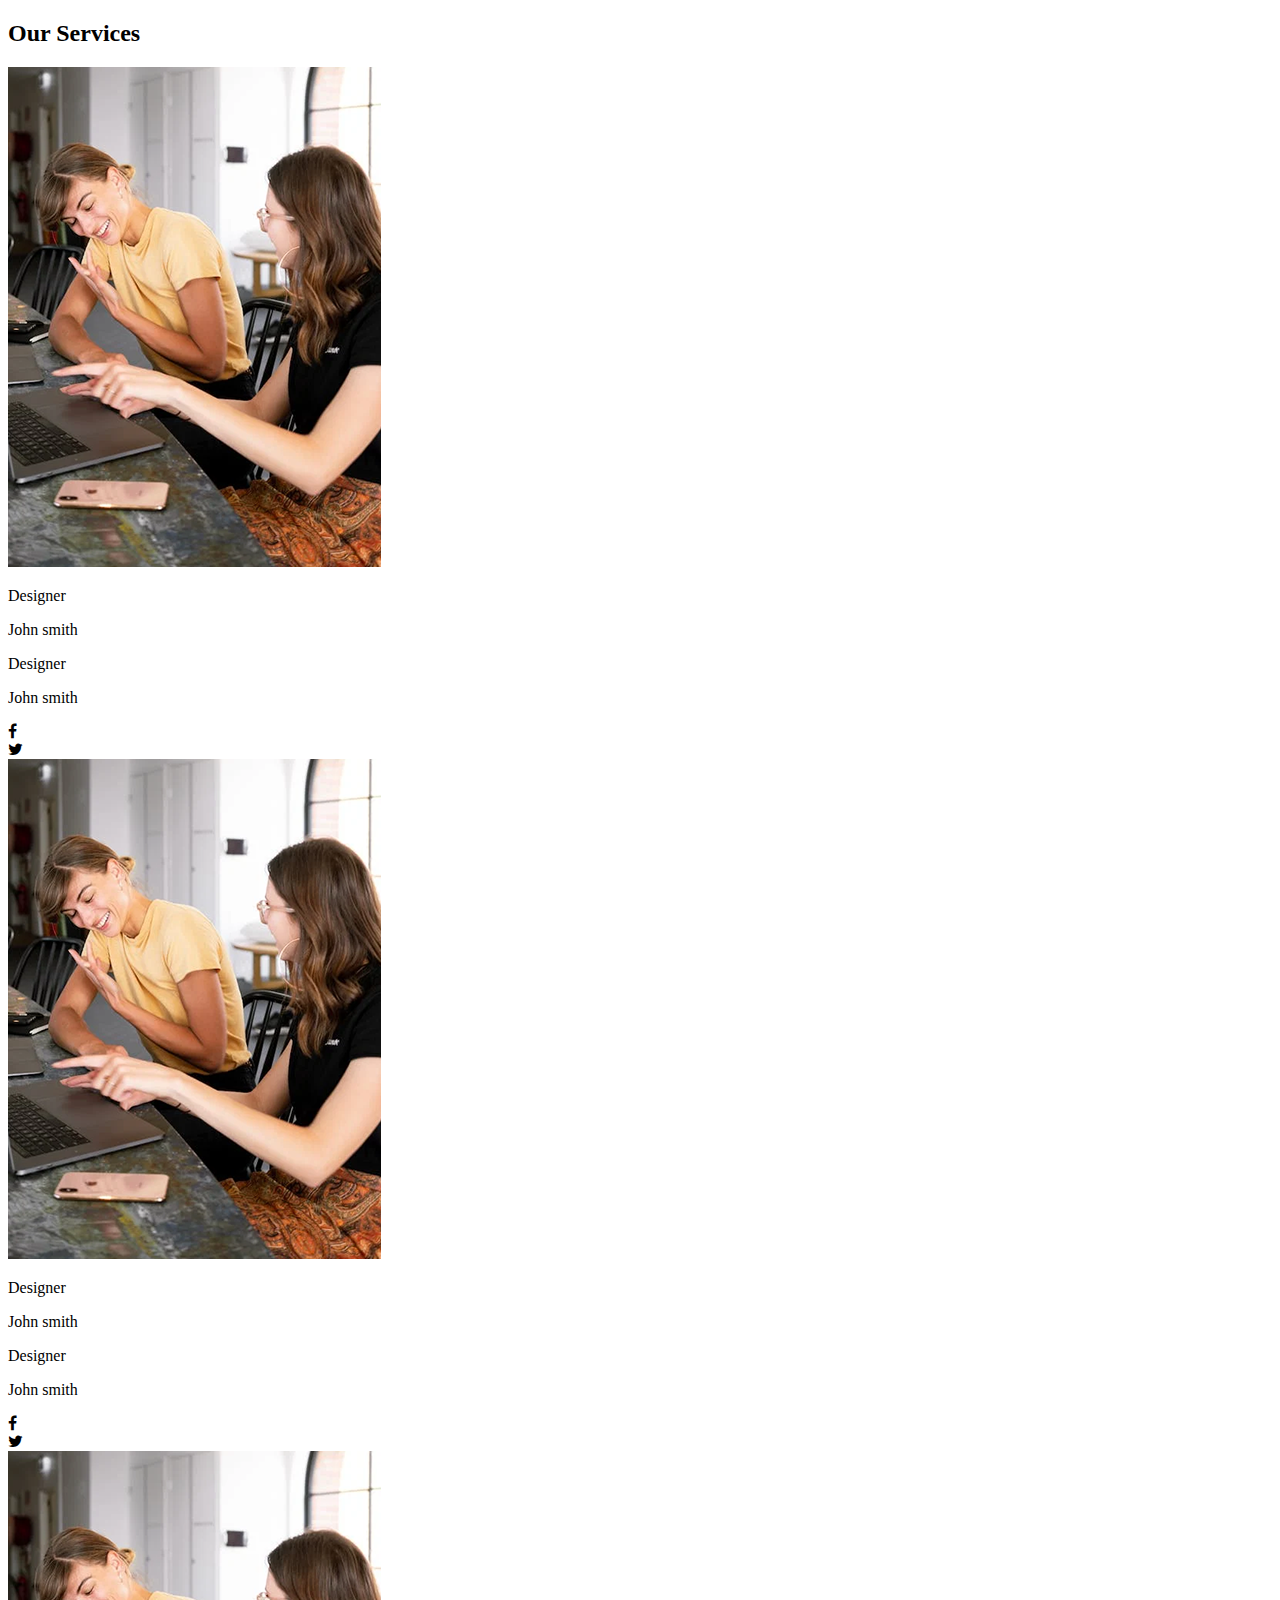
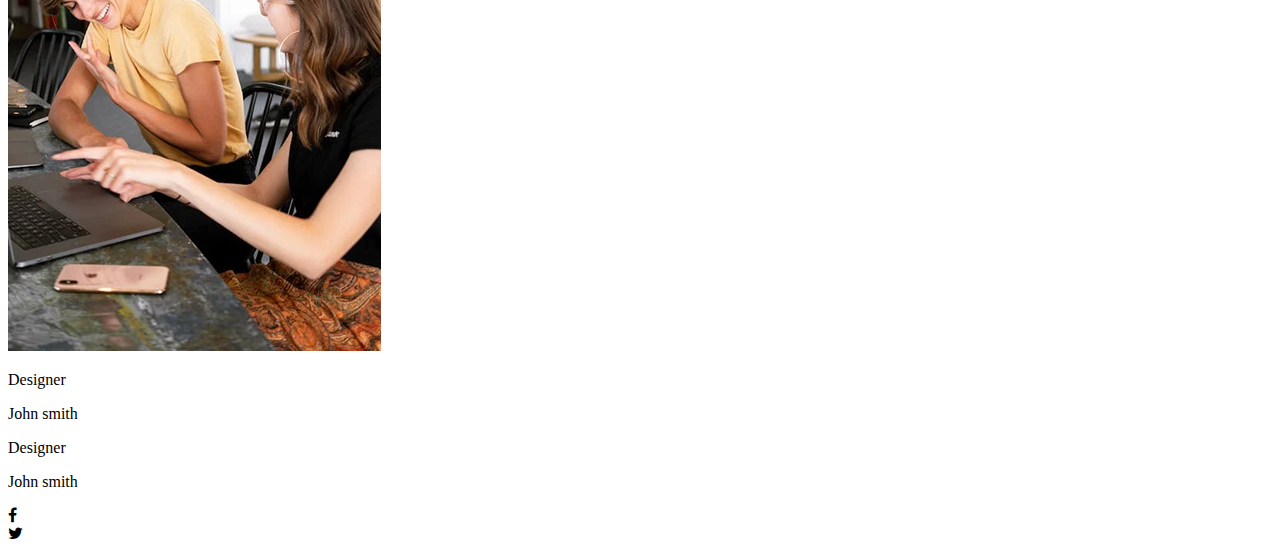
==== task4/service.html @ 3fe41c3b "first commit" ====
<!DOCTYPE html>
<html lang="en">
<head>
    <meta charset="UTF-8">
    <meta http-equiv="X-UA-Compatible" content="IE=edge">
    <meta name="viewport" content="width=device-width, initial-scale=1.0">
    <link rel="stylesheet" href="https://cdnjs.cloudflare.com/ajax/libs/font-awesome/4.7.0/css/font-awesome.min.css">
    <link rel="stylesheet" href="style.css">
    <link rel="preconnect" href="https://fonts.googleapis.com">
    <link rel="preconnect" href="https://fonts.gstatic.com" crossorigin>
    <link href="https://fonts.googleapis.com/css2?family=Lato:wght@300;400&display=swap" rel="stylesheet">
    <title>Our Services</title>
</head>
<body>
    <div class="main-container">
        <h2 class="head">Our Services</h2>
        <div class="image-container">
            <div class="pic">
                <div class="actual">
                    <img src="img/img-02.png" alt="team" class="team">
                    <div class="content">
                        <p class="info">Designer</p>
                        <p class="info2">John smith</p>
                    </div>
                </div>
                <div class="display">
                    <div class="content2">
                        <p class="info">Designer</p>
                        <p class="info2">John smith</p>  
                    </div>
                    <div class="flex">
                        <div class="circle"><i class="fa fa-facebook"></i></div>
                        <div class="circle"><i class="fa fa-twitter"></i></div>
                    </div>
                </div>
            </div>
            <div class="pic">
                <div class="actual">
                    <img src="img/img-02.png" alt="team" class="team">
                    <div class="content">
                        <p class="info">Designer</p>
                        <p class="info2">John smith</p>
                    </div>
                </div>
                <div class="display">
                    <div class="content2">
                        <p class="info">Designer</p>
                        <p class="info2">John smith</p>  
                    </div>
                    <div class="flex">
                        <div class="circle"><i class="fa fa-facebook"></i></div>
                        <div class="circle"><i class="fa fa-twitter"></i></div>
                    </div>
                </div>
            </div>
            <div class="pic">
                <div class="actual">
                    <img src="img/img-02.png" alt="team" class="team">
                    <div class="content">
                        <p class="info">Designer</p>
                        <p class="info2">John smith</p>
                    </div>
                </div>
                <div class="display">
                    <div class="content2">
                        <p class="info">Designer</p>
                        <p class="info2">John smith</p>  
                    </div>
                    <div class="flex">
                        <div class="circle"><i class="fa fa-facebook"></i></div>
                        <div class="circle"><i class="fa fa-twitter"></i></div>
                    </div>
                </div>
            </div>
        </div>
    </div>
</body>
</html>
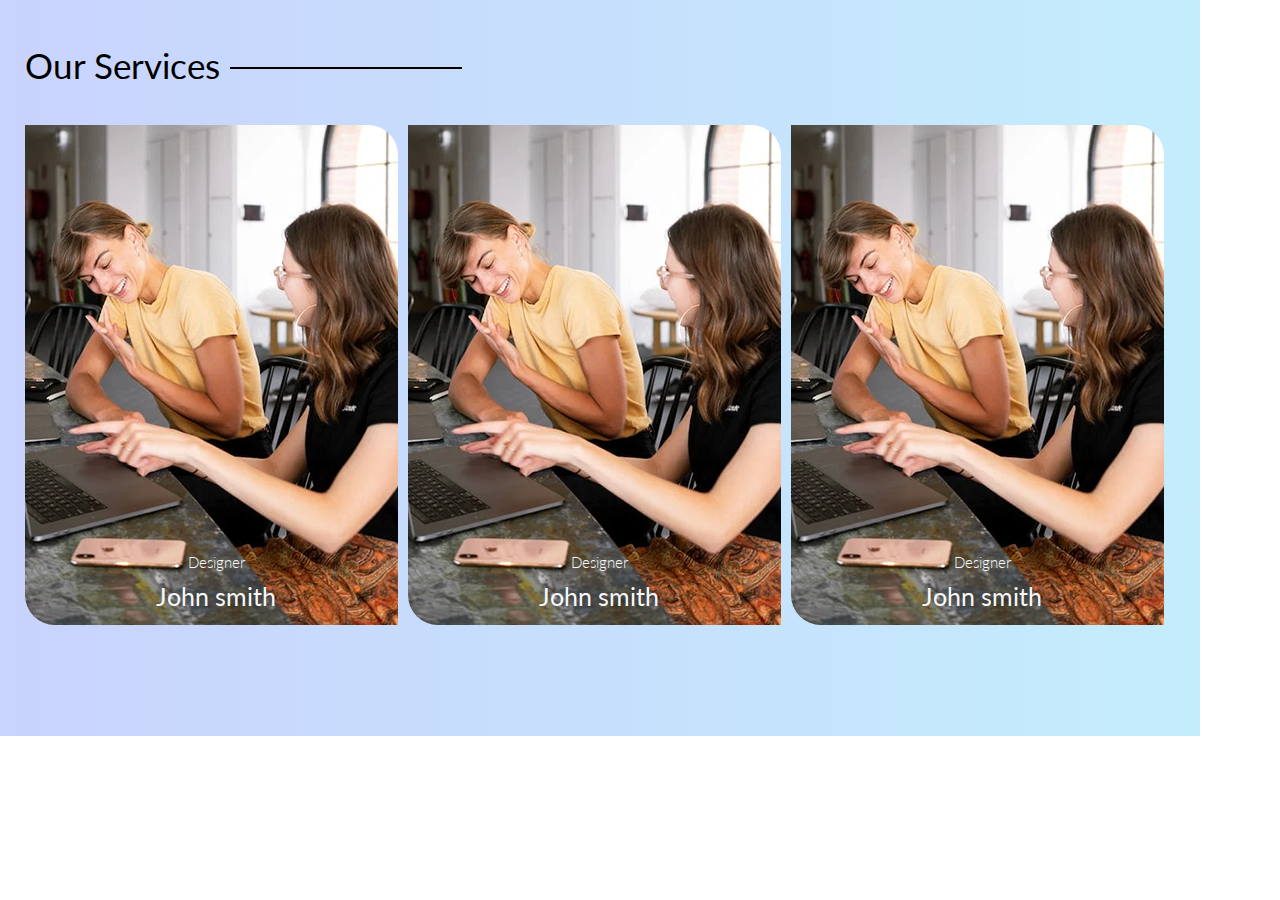
==== commit 6f4661ec: "first commit" ====
--- a/task4/service.html
+++ b/task4/service.html
@@ -5,7 +5,7 @@
     <meta http-equiv="X-UA-Compatible" content="IE=edge">
     <meta name="viewport" content="width=device-width, initial-scale=1.0">
     <link rel="stylesheet" href="https://cdnjs.cloudflare.com/ajax/libs/font-awesome/4.7.0/css/font-awesome.min.css">
-    <link rel="stylesheet" href="style.css">
+    <link rel="stylesheet" href="styles1.css">
     <link rel="preconnect" href="https://fonts.googleapis.com">
     <link rel="preconnect" href="https://fonts.gstatic.com" crossorigin>
     <link href="https://fonts.googleapis.com/css2?family=Lato:wght@300;400&display=swap" rel="stylesheet">
--- a/task4/styles1.css
+++ b/task4/styles1.css
@@ -0,0 +1,122 @@
+*{
+    box-sizing: border-box;
+    font-family: Lato;
+}
+
+body{
+    margin: 0;
+    padding: 0;
+}
+
+.main-container{
+    max-width: 1200px;
+    background-image: linear-gradient(to right,#c9d3fd,#c4edfc);
+    padding: 15px;
+}
+
+.head{
+    color: #000000;
+    font-size: 35px;
+    font-weight: 400;
+    padding-left: 10px;
+}
+
+.head:after{
+    content: "";
+    display: inline-block;
+    vertical-align: bottom;
+    height: 0.5em;
+    width: 20%;
+    margin-right: -100%;
+    margin-left: 10px;
+    border-top: 2px solid #000000;
+}
+
+.image-container{
+    padding: 10px;
+    display: flex;
+    flex-wrap: wrap;
+}
+
+.pic{
+    width: 33.3%;
+}
+
+.team{
+    border-top-right-radius: 30px;
+    border-bottom-left-radius: 30px;
+}
+
+.content{
+    text-align: center;
+    position: relative;
+    top: -95px;
+}
+
+.info{
+    color: #f8f8f8;
+    font-size: 15px;
+    font-weight: 300;
+    margin-bottom: 0;
+    padding: 5px;
+}
+
+.info2{
+    color: #f8f8f8;
+    font-size: 25px;
+    font-weight: 400;
+    margin-top: 0;
+    margin-bottom: 0;
+    padding: 5px;
+}
+
+.display{
+    position: relative;
+    top: -590px;
+    text-align: center;
+    background-color: #000000e3;
+    width: 98.5%;
+    border-top-right-radius: 30px;
+    border-bottom-left-radius: 30px;
+    transition: all 0.2ms ease-in-out;
+    -webkit-transition: all 0.2ms ease-in-out;
+    -moz-transition: all 0.2ms ease-in-out;
+    -ms-transition: all 0.2ms ease-in-out;
+    -o-transition: all 0.2ms ease-in-out;
+}
+
+.content2{
+    padding-top: 94%;
+    padding-bottom: 5px;
+}
+
+.flex{
+    display: flex;
+    flex-wrap: wrap;
+    align-content: center;
+    justify-content: center;
+    padding-bottom: 12px;
+}
+
+.circle{
+    background-color: #fcfcfc;
+    border-radius: 50%;
+    width: 45px;
+    height: 45px;
+    padding: 15px;
+    margin-right: 10px;
+}
+
+.fa{
+    color: #000000cb;
+    font-size: 20px;
+}
+
+.actual + .display{
+    display: none;
+}
+
+.actual:hover + .display{
+    display: block;
+    visibility: visible;
+}
